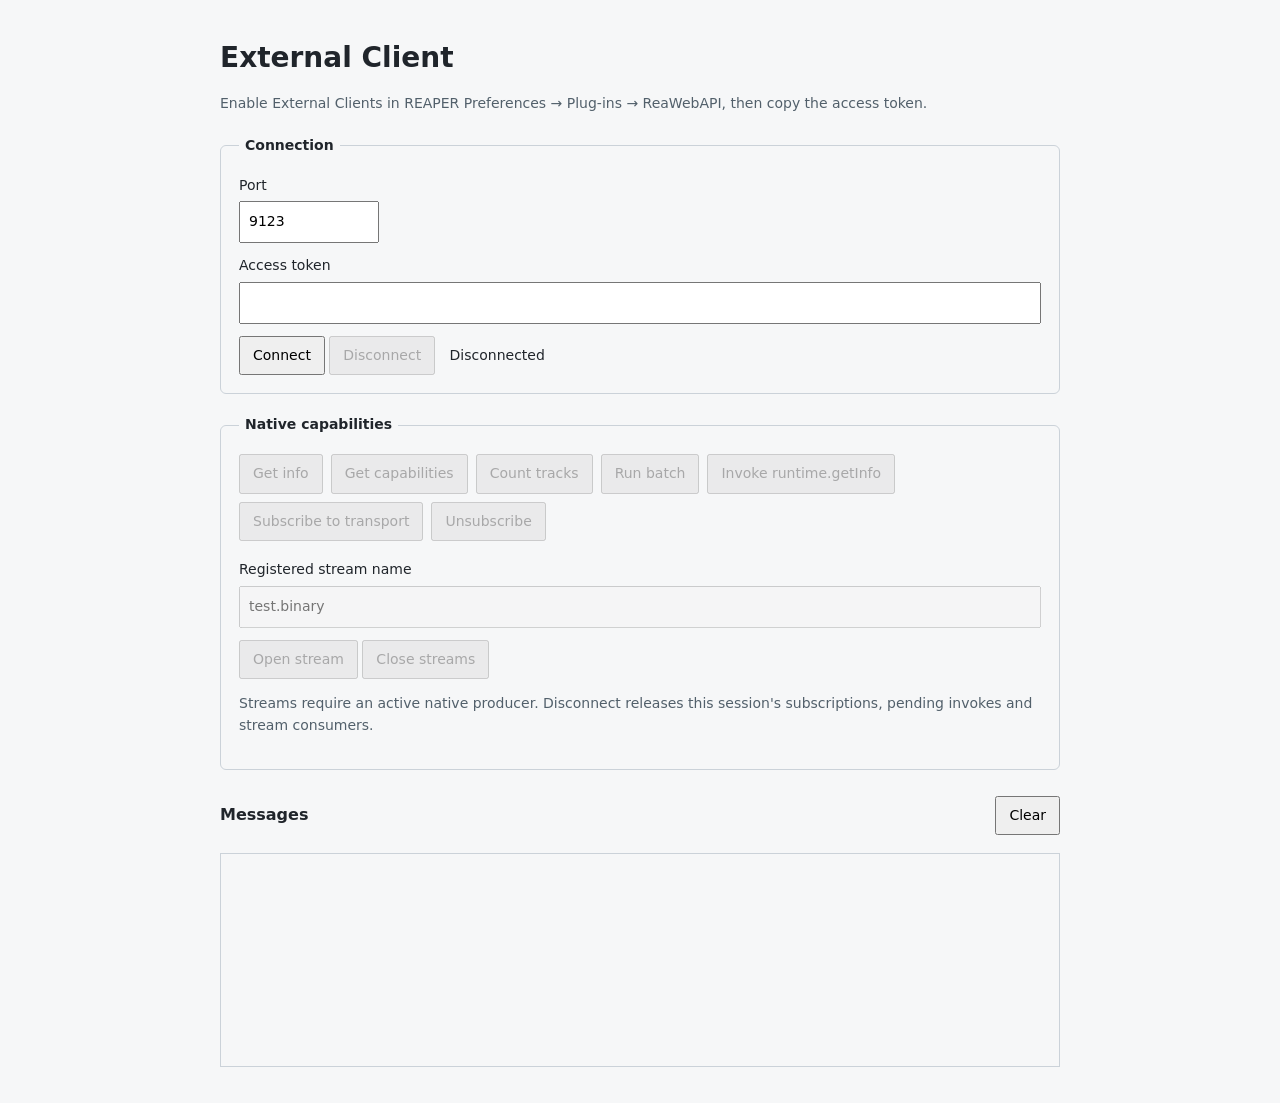
==== web/external-client/index.html @ 67cdb453 "ReaWebAPI v0.3.7.3" ====
<!doctype html>
<html lang="en">
<head>
  <meta charset="utf-8">
  <meta name="viewport" content="width=device-width,initial-scale=1">
  <title>ReaWebAPI External Client</title>
  <link rel="stylesheet" href="style.css">
  <script src="app.js" defer></script>
</head>
<body>
  <main>
    <h1>External Client</h1>
    <p>Enable External Clients in REAPER Preferences → Plug-ins → ReaWebAPI, then copy the access token.</p>
    <fieldset>
      <legend>Connection</legend>
      <label>Port <input id="port" type="number" min="1" max="65535" value="9123"></label>
      <label>Access token <input id="token" type="password" autocomplete="off" spellcheck="false"></label>
      <div><button id="connect">Connect</button> <button id="disconnect" disabled>Disconnect</button> <span id="status" role="status">Disconnected</span></div>
    </fieldset>
    <fieldset id="commands" disabled>
      <legend>Native capabilities</legend>
      <div class="buttons"><button id="info">Get info</button><button id="capabilities">Get capabilities</button><button id="call">Count tracks</button><button id="batch">Run batch</button><button id="service">Invoke runtime.getInfo</button><button id="subscribe">Subscribe to transport</button><button id="unsubscribe">Unsubscribe</button></div>
      <label>Registered stream name <input id="stream-name" placeholder="test.binary" spellcheck="false"></label>
      <div><button id="open-stream">Open stream</button> <button id="close-stream">Close streams</button></div>
      <p>Streams require an active native producer. Disconnect releases this session's subscriptions, pending invokes and stream consumers.</p>
    </fieldset>
    <div class="log-title"><h2>Messages</h2><button id="clear">Clear</button></div>
    <pre id="log" aria-live="polite"></pre>
  </main>
</body>
</html>
---- web/external-client/style.css ----
:root { color-scheme: light dark; font: 14px/1.55 system-ui, sans-serif; }
body { margin: 0; background: light-dark(#f6f7f8, #17191c); color: light-dark(#20252b, #e0e4ea); }
main { max-width: 840px; margin: 36px auto; padding: 0 24px; }
h1 { font-size: 28px; margin-bottom: 8px; }
h2 { font-size: 16px; }
p { color: light-dark(#52606b, #aeb9c4); }
fieldset { border: 1px solid light-dark(#cbd2d9, #3b4651); border-radius: 6px; margin: 20px 0; padding: 18px; }
legend { padding: 0 6px; font-weight: 600; }
label { display: block; margin-bottom: 12px; }
input { display: block; box-sizing: border-box; width: 100%; margin-top: 5px; padding: 8px; font: inherit; }
#port { max-width: 140px; }
button { padding: 7px 12px; font: inherit; cursor: pointer; }
button:disabled { cursor: default; }
.buttons { display: flex; flex-wrap: wrap; gap: 8px; margin-bottom: 18px; }
#status { padding-left: 10px; }
.log-title { display: flex; align-items: center; justify-content: space-between; }
pre { min-height: 180px; max-height: 480px; overflow: auto; white-space: pre-wrap; overflow-wrap: anywhere; padding: 16px; border: 1px solid light-dark(#cbd2d9, #3b4651); font: 12px/1.5 ui-monospace, monospace; }
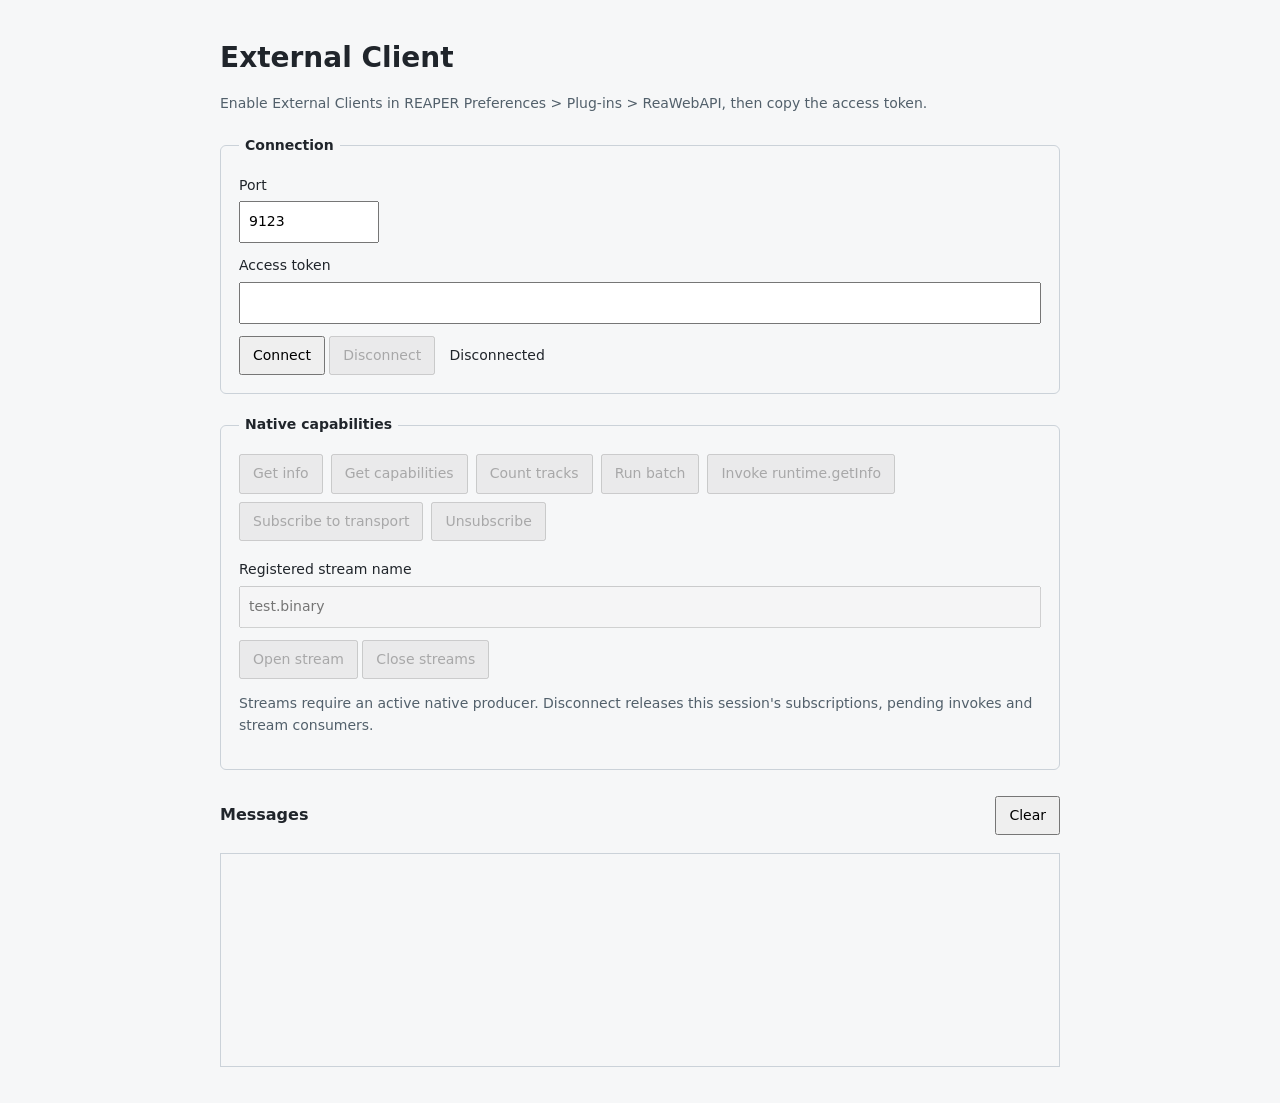
==== commit a378e45e: "ReaWebAPI v0.3.7.4" ====
--- a/web/external-client/index.html
+++ b/web/external-client/index.html
@@ -10,7 +10,7 @@
 <body>
   <main>
     <h1>External Client</h1>
-    <p>Enable External Clients in REAPER Preferences → Plug-ins → ReaWebAPI, then copy the access token.</p>
+    <p>Enable External Clients in REAPER Preferences > Plug-ins > ReaWebAPI, then copy the access token.</p>
     <fieldset>
       <legend>Connection</legend>
       <label>Port <input id="port" type="number" min="1" max="65535" value="9123"></label>
